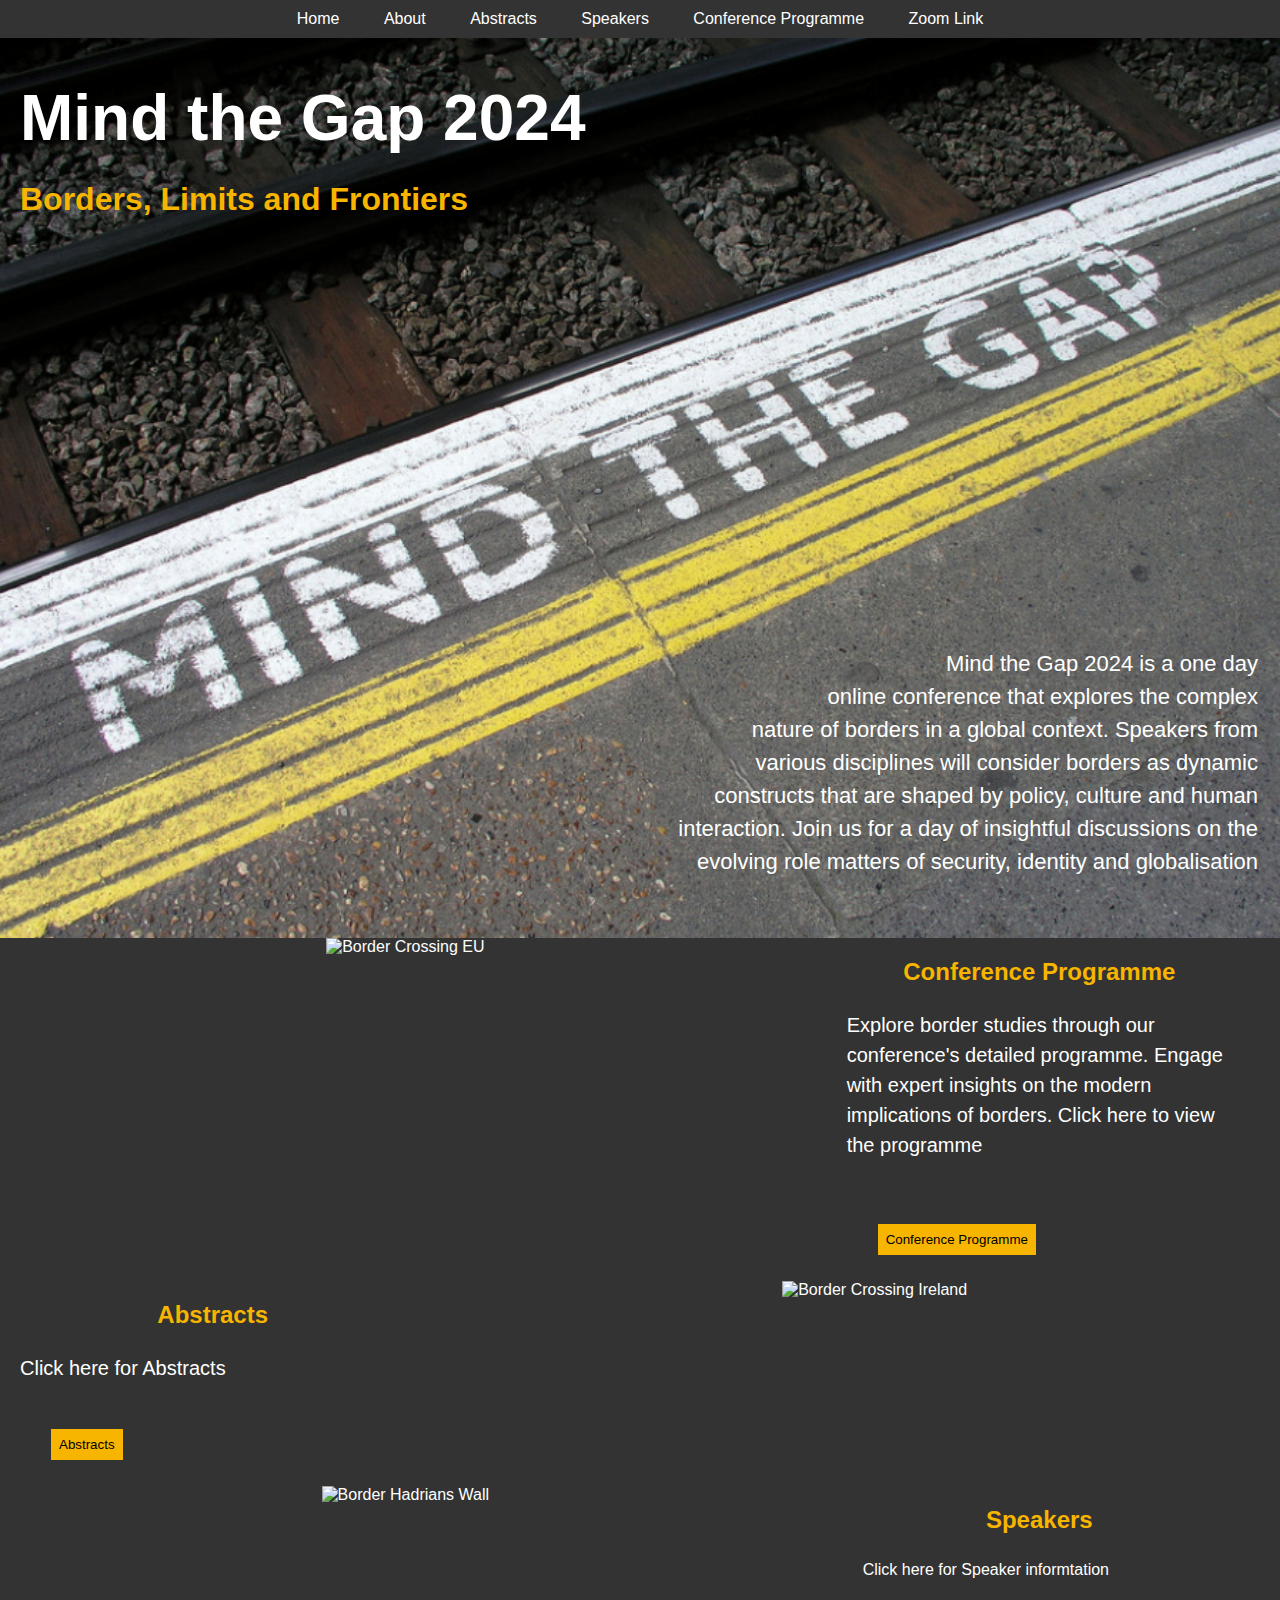
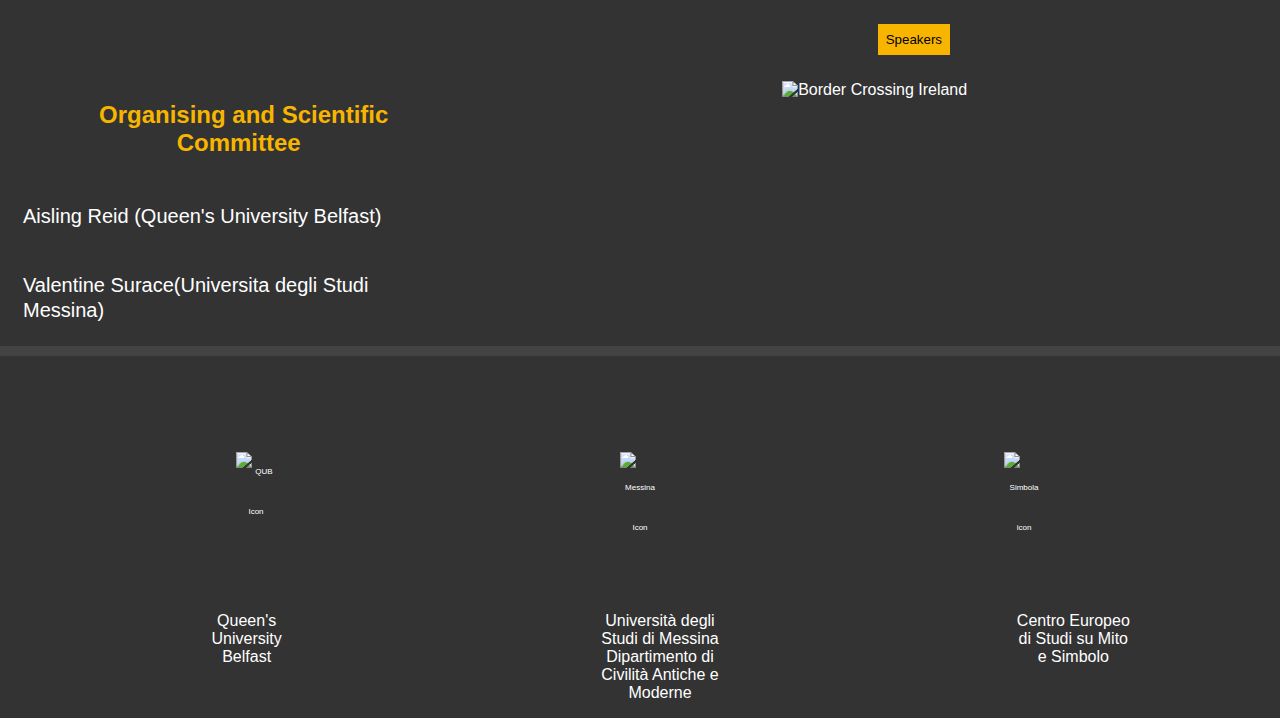
==== index.html @ b3934901 "Update index.html" ====
<!DOCTYPE html>
<html lang="en">

<head>
  <meta charset="UTF-8">
  <meta name="viewport" content="width=device-width, initial-scale=1.0">
  <title>Mind the Gap 2024</title>
  <link rel="stylesheet" href="styles.css">
  <style>


    .logo {
      font-size: 1.5em;
      color: white;
    }


.image-container {
  display: flex;
  justify-content: center;
  align-items: center;
  max-width: 100%; /* or any fixed width you desire */
  max-height: 100%; /* set the desired height */
  flex-grow: 1;
  flex-shrink: 1;
  flex-basis: auto;
  background-image: url("");
  background-size: contain;
  background-repeat: no-repeat;
  background-position: center;
}

.parent-container {
    display: flex;
    justify-content: center; /* Center the image horizontally */
    align-items: center; /* Center the image vertically */
    height: 100vh; /* Set the height of the parent container to 100% of the viewport height */
    /* Additional styles for the parent container */
    /* For example: background-color: #f0f0f0; */
}

    /* CSS for the section without background image */
    .section-no-bg {
      height: 50vh; /* Adjust height as needed */
      background-color: #333; /* Set background color to whatever you want */
      margin: 1em;
    }


.section-with-bg {
      background-image: url("MindtheGap.jpg");
      background-size: cover;
      background-position: center;
      height: 100vh; /* Adjust height as needed */
      color: white; /* Set text color to contrast with background */
      background-color: #333;
    }
.back-sect-right{
    position: relative;
    width: 100%; /* Adjust width as needed */
    height: 300px; /* Adjust height as needed */
}

.back-sect-right p {
    position: absolute;
    bottom: 0;
    right: 0;
    margin: 0; /* Remove default margin */
    padding: 10px; /* Adjust padding as needed */
}

.container {
  display: flex;
}

.image {
  flex: 1;
}

.image img {
  width: 100%;
  height: auto;
}

.organizing-committee {
  flex: 1;
  padding-left: 20px;
  max-width: 300px; /* Set a fixed width for the committee section */
  overflow: auto; /* Enable scrolling if the content exceeds the fixed width */
}

.organizing-committee h2 {
  font-size: 24px;
}

.organizing-committee ul {
  list-style-type: none;
  padding: 0;
}

.organizing-committee li {
  margin-bottom: 10px;
}
.company-details{
    overflow: hidden;
    padding: 3em 0em;
    background: #7393B3;
    text-align: center;
    margin-top: 5em;
}

	.header {text-indent:20px;
		text-align:left;
  		font-size:64px; 
	}

	h2 {text-indent:20px;
	font-size:32px;
	   }


	.h1-sect-bg{text-indent: 20px;
		    font-size:64px;
		    color: white;
		    margin-bottom: 20px;
		}
	.h2-sect-bg{text-indent: 20px;
		    font-size: 32px;
		    color: white;
		    display: block;}
      
        p.p-img-cent{ text-align: left;
                      font-size: 20px;
        }

  </style>
</head>


<nav class="navbar">
  <ul>
    <li><a href="https://mindthegap2024.github.io/MindTheGap2024">Home</a></li>
    <li><a href="https://mindthegap2024.github.io/MindTheGap2024/About">About</a></li>

              <li><a href="https://mindthegap2024.github.io/MindTheGap2024/Abstracts">Abstracts</a>
                <ul>
                    <li><a href="https://mindthegap2024.github.io/MindTheGap2024/Abstracts#Matthew-Bradley">Matthew Bradley</a></li>
                    <li><a href="https://mindthegap2024.github.io/MindTheGap2024/Abstracts#Rita-Fulco">Rita Fulco</a></li>
                    <li><a href="https://mindthegap2024.github.io/MindTheGap2024/Abstracts#Sandro-Gorgone">Sandro Gorgone</a></li>
		    <li><a href="https://mindthegap2024.github.io/MindTheGap2024/Abstracts#Giuliana-Gregorio">Giuliana Gregorio</a></li>
		    <li><a href="https://mindthegap2024.github.io/MindTheGap2024/Abstracts#Dominic-Harkin">Dominic Harkin</a></li>
                    <li><a href="https://mindthegap2024.github.io/MindTheGap2024/Abstracts#Caterina-Marino">Caterina Marino</a></li>
                    <li><a href="https://mindthegap2024.github.io/MindTheGap2024/Abstracts#Cahal-McLaughlin">Cahal McLaughlin and Siobáhan Willis</a></li>
                    <li><a href="https://mindthegap2024.github.io/MindTheGap2024/Abstracts#Sinead-OSullivan">Sinead O’Sullivan</a></li>
                    <li><a href="https://mindthegap2024.github.io/MindTheGap2024/Abstracts#Aisling-Reid">Aisling Reid</a></li>
                    <li><a href="https://mindthegap2024.github.io/MindTheGap2024/Abstracts#Caterina-Resta">Caterina Resta</a></li>
                    <li><a href="https://mindthegap2024.github.io/MindTheGap2024/Abstracts#Valentina-Surace">Valentina Surace</a></li>
                    <li><a href="https://mindthegap2024.github.io/MindTheGap2024/Abstracts#Massimo-Villani">Massimo Villani</a></li>
                    <li><a href="https://mindthegap2024.github.io/MindTheGap2024/Abstracts#Craig-Wallace">Craig Wallace</a></li>
  
                </ul>
              </li>
              <li>  
                <li><a href="https://mindthegap2024.github.io/MindTheGap2024/Speakers">Speakers</a>
                  <ul>
                      <li><a href="https://mindthegap2024.github.io/MindTheGap2024/Speakers#Bradley-Speaker">Matthew Bradley</a></li>
                      <li><a href="https://mindthegap2024.github.io/MindTheGap2024/Speakers#Fulco-Speaker">Rita Fulco</a></li>
                      <li><a href="https://mindthegap2024.github.io/MindTheGap2024/Speakers#Gorgone-Speaker">Sandro Gorgone</a></li>
		      <li><a href="https://mindthegap2024.github.io/MindTheGap2024/Speakers#Giuliana-Gregorio">Giuliana Gregorio</a></li>
                      <li><a href="https://mindthegap2024.github.io/MindTheGap2024/Speakers#Harkin-Speaker">Dominic Harkin</a></li>
		       <li><a href="https://mindthegap2024.github.io/MindTheGap2024/Speakers#Cahal-Speaker">Cahal McLaughlin</a></li>
                      <li><a href="https://mindthegap2024.github.io/MindTheGap2024/Speakers#Marino-Speaker">Caterina Marino</a></li>
                      <li><a href="https://mindthegap2024.github.io/MindTheGap2024/Speakers#Sinead-Speaker">Sinead O’Sullivan</a></li>
                      <li><a href="https://mindthegap2024.github.io/MindTheGap2024/Speakers#Aisling-Speaker">Aisling Reid</a></li>
                      <li><a href="https://mindthegap2024.github.io/MindTheGap2024/Speakers#Caterina-Resta-Speaker">Caterina Resta</a></li>
                      <li><a href="https://mindthegap2024.github.io/MindTheGap2024/Speakers#Valentina-Speaker">Valentina Surace</a></li>
                      <li><a href="https://mindthegap2024.github.io/MindTheGap2024/Speakers#Massimo-Speaker">Massimo Villani</a></li>
                      <li><a href="https://mindthegap2024.github.io/MindTheGap2024/Speakers#Craig-Speaker">Craig Wallace</a></li>
                      <li><a href="https://mindthegap2024.github.io/MindTheGap2024/Speakers#Siobahn-Speaker">Siobáhan Willis</a></li>
  
                  </ul>
                </li>

	  
      <li><a href="https://mindthegap2024.github.io/MindTheGap2024/Conference_Prog">Conference Programme</a>
      <ul>
        <li><a href="https://mindthegap2024.github.io/MindTheGap2024/Conference_Prog#Morning-Session">Morning Session</a></li>
        <li><a href="https://mindthegap2024.github.io/MindTheGap2024/Conference_Prog#Afternoon-Session">Afternoon Session</a></li>
        <li><a href="Final_Program.pdf" download>Download Program</a></li>
   <li><a href="Final_Poster.pdf" download>Download Poster</a></li>
      </ul>
    </li>
    <li><a href="https://mindthegap2024.github.io/MindTheGap2024/Zoom_Link">Zoom Link</a></li>
  </ul>
</nav>

<body>




<section class="section-with-bg">
	<h1 class="h1-sect-bg-1">Mind the Gap 2024</h1>
	<h2 class="h2-sect-bg-1">Borders, Limits and
	Frontiers</h2>
	<p class="p-sect-bg">Mind the Gap 2024 is a one day<br>
	online conference that explores the complex<br>
	nature of borders in a global context. Speakers from<br>
	various disciplines will consider borders as dynamic<br>
	constructs that are shaped by policy, culture and human<br>
	interaction. Join us for a day of insightful discussions on the<br>
	evolving role matters of security, identity and globalisation</p>
</section>

<section class="section-abstract">

  <div class="container">
    <div class="img-container-index">
      <div class="image-left">

        <img src="https://media.npr.org/assets/img/2015/04/15/ceuta-fence-landov_custom-638d8ddde8ec6c37183e3d89fc7d15b06dbef63e.jpg" alt="Border Crossing EU" class="img-left">
        </div>
      </div>
      <div class="text-container-index">

      <h2 class="h2-img-left">Conference Programme</h2>
		  <p class="p-img-left">Explore border studies through our conference's detailed
		  programme. Engage with expert insights on the modern
		  implications of borders. Click here to view the programme</p>
		  <br>
			<button class="btn" onclick="window.location.href ='https://mindthegap2024.github.io/MindTheGap2024/Conference_Prog'">Conference Programme</button>
      <a href="https://mindthegap2024.github.io/MindTheGap2024/Conference_Prog"></a>



      </div>
      </div>
</section>

<section class="section-abstract">

  <div class="container">
    <div class="text-container-index">
      <h2 class="h2-img-left">Abstracts</h2>
      <p class="p-img-left">Click here for Abstracts</p>
        <button class="btn" onclick="window.location.href ='https://mindthegap2024.github.io/MindTheGap2024/Abstracts'">Abstracts</button>
        <a href="https://mindthegap2024.github.io/MindTheGap2024/Abstracts"></a>
       
  
    </div>
    <div class="img-container-index">
      <div class="image-right">
    <img src="https://www.economist.com/media-assets/image/20230408_BRP001.jpg" alt="Border Crossing Ireland" class="image-right" >
    </div>
    </div>
    </div>
  </section>


<section class="section-abstract">

  <div class="container">
    <div class="img-container-index">

      <div class="image-left">
       <img src="https://www.english-heritage.org.uk/siteassets/home/visit/places-to-visit/hadrians-wall/history/hadrians-wall-1.jpg?w=1440&h=612&mode=crop&scale=both&quality=100&anchor=NoFocus&WebsiteVersion=20240220070057" alt="Border Hadrians Wall" class="img-right">
      </div>
    </div>
    <div class="text-container-index">
      <h2 class="h2-img-left">Speakers</h2>
      <p class="p-img-right">Click here for Speaker informtation </p>

      <button class="btn" onclick="window.location.href ='https://mindthegap2024.github.io/MindTheGap2024/Speakers'">Speakers</button>
      <a href="https://mindthegap2024.github.io/MindTheGap2024/Speakers"></a>

      

    </div>

  </div>


</section>

<section class="section-abstract">

  <div class="container">
    <div class="text-container-index">
      <h2 class="h2-img-right">Organising and Scientific Committee</h2>
      <table id="organising-committee">
        <tr>
             <td><p class="p-img-cent">Aisling Reid (Queen's University Belfast)</p></td>
        </tr>
        <tr>

          <td><p class="p-img-cent">Valentine Surace(Universita degli Studi Messina)</p></td>

        </tr>

  </table>

       
  
    </div>
    <div class="img-container-index">
      <div class="image-right">
    <img src="https://www.telegraph.co.uk/content/dam/news/2019/01/17/TELEMMGLPICT000185835396_trans_NvBQzQNjv4BqpVlberWd9EgFPZtcLiMQfyf2A9a6I9YchsjMeADBa08.jpeg?imwidth=680g" alt="Border Crossing Ireland" class="image-right" >
    </div>
    </div>
    </div>
  </section>

</div>
<div>

  <footer id="footer">
    <div class="copyright">
      <!-- First row for icons -->
      <ul class="contact">
        <li>
          <a href="https://www.qub.ac.uk">
            <img src="https://www.wemakescholars.com/admin/uploads/providers/cbeVGa9KVNyYBS8_OXTXqYl5C73MTuNZ.webp" height="100" width="100" alt="QUB Icon">
          </a>
        </li>
  
        <li>
          <a href="https://international.unime.it">
            <img src="https://encrypted-tbn0.gstatic.com/images?q=tbn:ANd9GcTBlBt2j2OwlmmkVUqFX5jeXbVPx0S1u80kX-lncOtz1A&s" height="100" width="100" alt="Messina Icon">
          </a>
        </li>
  
        <li>
          <a href="https://archivio.unime.it/it/centri/cesmis">
            <img src="https://github.com/MindTheGap2024/Conference2024/blob/main/Simbola.png?raw=true" height="100" width="100" alt="Simbola icon">
          </a>
        </li>
      </ul>
    </div>
  
      <!-- Second row for labels -->
      <ul class="label-row">
        <li>Queen's University Belfast</li>
        <li>Università degli Studi di Messina Dipartimento di Civilità Antiche e Moderne</li>
        <li>Centro Europeo di Studi su Mito e Simbolo</li>
      </ul>
    </div>
  </footer>
  
</div>

</body>

</html>
---- styles.css ----
/* styles.css */

body {
    background-color: #333;
    margin: 0;
    padding: 10;
    font-family: Arial, sans-serif;
    color: white;
    display: flex;
    flex-direction: column; /* Set the main axis as vertical */
}

.logo {
  font-size: 1.5em;
  font-weight: bold;
}

.image-left img {
    margin-right: 1em;
    float: left; /* fallback */
}

.image-right img {
    order: 1;
    margin-left: 1em;
    float: right; /* fallback */
}

.btn {
  text-decoration: none;
  padding: 0.5rem;
  border: 1px solid #333333;
  background-color:rgb( 247, 181, 0) ;
  color: black;
  margin:25px;
  margin-left: 30px;
  
}



	h2 {text-indent:20px;
	text-align:left;
	font-size:36px;
	   }

     h3.h3-left{
      text-align: left;
      font-size: 18px;
     }
     h3.h3-right{
      text-align: right;
      font-size: 18px;
     }


	h2.h2-img-left{font-size: 24px;
			text-align: center;
			margin-bottom: 1em;
			margin-right: 2em;
			display: block;
			right: 0;
      color: rgb( 247, 181, 0)
		}	

  
      h3.h3-sub-head{ font-size: 28px;
        text-align: center;
        margin-bottom: 1em;
        margin-right: 2em;
        display: block;
        right: 0;
        color: rgb( 247, 181, 0)
      }	


	p.p-img-left{font-size: 20px;
			text-align: left;
			margin-bottom: 1em;
			margin-right: 1em;
			right: 0;
			display: block;
      line-height: 1.5;
      font-family:"Calibri", sans-serif;
		}

	h2.h2-img-right{font-size: 24px;
			text-indent: 10px;
			text-align: center;
			margin-bottom: 1em;
			margin-left: 1em;
			display: block;
      color: rgb( 247, 181, 0)
		}	

	p.p-img-right{font-size: 20px;
			text-align: left;
			margin-bottom: 1em;
			margin-left: 1em;
      left: 0;
			display: block;
      line-height: 1.5;
      font-family:"Calibri", sans-serif;
		}

	img.img-left{
		max-width: 50%;
		max-height: 50%;
		}

img.img-right {
    max-width:50%;
    max-height: 5%;

}
.img-container img {
  display: flex;
  max-width: 75%;
  max-height: 75%;
  height: auto; /* Make the image responsive */
}

.img-container-index img {
  display: flex;
  max-width: 100%;
  max-height: 100%;
  height: auto; /* Make the image responsive */
}

.img-container {
  flex: 1; /* Take up 1/2 of the container */
  justify-items: center;
  align-items: center;
  margin: 1em;
}
.img-container-index {
  flex: 2; /* Take up 1/2 of the container */
  justify-items: center;
  align-items: center;
}
.text-container-index {
  flex: 1;
  padding: 0 20px; /* Add some padding to the text container */
  overflow-y: auto; /* Add vertical scrollbar if needed */
  max-height: 100%; /* Set maximum height to allow scrolling if the content overflows */
}

.container {
	display: flex;
  align-items: stretch;
}

.text-container {
  flex: 2;
  padding: 0 20px; /* Add some padding to the text container */
  overflow-y: auto; /* Add vertical scrollbar if needed */
  max-height: 100%; /* Set maximum height to allow scrolling if the content overflows */
}


@h2-sect only screen and (min-width: 601px) {
  p {
    font-size: 22px;
  }
}

/* If the screen size is 600px or less, set the font-size of <div> to 30px */
@media only screen and (max-width: 600px) {
  p {
    font-size: 16px;
  }
}

@media only screen and (min-width: 601px) {
  p.p-img-right {
    margin-bottom: 1em;
    margin-right: 1em;
    right: 0;
    display: block;
    line-height: 1.5 ;
    font-family:"Calibri", sans-serif;
    font-size: 16px;
  }
}

/* If the screen size is 600px or less, set the font-size of <div> to 30px */
@media only screen and (max-width: 600px) {
  p.p-img-right {
    font-size: 16px;
  }
}
@media only screen and (min-width: 601px) {
  p.p-img-left {
			text-align: left;
			margin-bottom: 1em;
			margin-right: 1em;
			right: 0;
			display: block;
      line-height: 1.5 ;
      font-family:"Calibri", sans-serif;
  }
}

/* If the screen size is 600px or less, set the font-size of <div> to 30px */
@media only screen and (max-width: 600px) {
  p.p-img-left {
    font-size: 16px;
  }
}


@media only screen and (min-width: 601px) {
  h1.h1-sect-bg {
    font-size: 64px;
    text-align: center;
  }
}

/* If the screen size is 600px or less, set the font-size of <div> to 30px */
@media only screen and (max-width: 600px) {
  h1.h1-sect-bg {
    font-size: 48px;
    text-align: center;
  }
}

@media only screen and (min-width: 601px) {
  h2.h2-sect-bg {
    font-size: 32px;
    text-align: center;
    color:white;
  }
}

/* If the screen size is 600px or less, set the font-size of <div> to 30px */
@media only screen and (max-width: 600px) {
  h2.h2-sect-bg {
    font-size: 24px;
    text-align: center;
    color: white;
  }
}

@media only screen and (min-width: 601px) {
  h2 {
    font-size: 32px;
  }
}

/* If the screen size is 600px or less, set the font-size of <div> to 30px */
@media only screen and (max-width: 600px) {
  h2 {
    font-size: 24px;
  }
}


.image-container {
display: flex;
justify-content: center;
align-items: center;
max-width: 100%; /* or any fixed width you desire */
max-height: 100%; /* set the desired height */
flex-grow: 1;
flex-shrink: 1;
flex-basis: auto;
background-image: url("");
background-size: contain;
background-repeat: no-repeat;
background-position: center;
}

.parent-container {
display: flex;
justify-content: center; /* Center the image horizontally */
align-items: center; /* Center the image vertically */
height: 100vh; /* Set the height of the parent container to 100% of the viewport height */
/* Additional styles for the parent container */
/* For example: background-color: #f0f0f0; */
}



/* CSS for the section without background image */
.section-no-bg {
  height: 50vh; /* Adjust height as needed */
  background-color: #333; /* Set background color to whatever you want */
}

.section-abstract {
  background-color: #333; /* Set background color to whatever you want */
}


.section-with-bg {
  background-image: url("/Users/andrewgardener/Desktop/Aisling_Website/MindtheGap.jpg");
  background-size: cover;
  background-position: center;
  height: 100vh; /* Adjust height as needed */
  color: white; /* Set text color to contrast with background */
  background-color: #333;
}
.back-sect-right{
position: relative;
width: 100%; /* Adjust width as needed */
height: 300px; /* Adjust height as needed */
}

.back-sect-right p {
position: absolute;
bottom: 0;
right: 0;
margin: 0; /* Remove default margin */
padding: 10px; /* Adjust padding as needed */
}


.image {
flex: 1;
}

.image img {
width: 100%;
height: auto;
}

.organizing-committee {
flex: 1;
padding-left: 20px;
max-width: 300px; /* Set a fixed width for the committee section */
overflow: auto; /* Enable scrolling if the content exceeds the fixed width */
}

.organizing-committee h2 {
font-size: 24px;
}

.organizing-committee ul {
list-style-type: none;
padding: 0;
}

.organizing-committee li {
margin-bottom: 10px;
}
.company-details{
overflow: hidden;
padding: 3em 0em;
background: #7393B3;
text-align: center;
margin-top: 5em;
}

.header {text-align:left;
  font-size:64px; 
}

h2 {font-size:32px;
 }

p{font-size:16px;
text-align:left;
line-height: 1.25 ;
font-family:"Calibri", sans-serif;
       }
.h1-sect-bg{text-indent: 20px;
    font-size:64px;
    color: white;
    margin-bottom: 20px;
    text-align: center;
}

.h1-sect-bg-1{text-indent: 20px;
  font-size:64px;
  color: white;
  margin-bottom: 20px;
  text-align: left;
}

.h2-sect-bg-1{text-indent: 20px;
  font-size: 32px;
  color: rgb( 247, 181, 0);
  display: block;
  text-align: left;}

.p-sect-bg{bottom: 0;
right: 0;
font-size: 22px;
color: white;
position: absolute;
display: block;
margin-bottom: 1em;
margin-right: 1em;
text-align:right;
line-height: 1.5;
}

.navbar {
  background-color: #333;
  position: relative;
  z-index: 999;
  text-align: center;
  vh:100px;
}

.navbar ul {
  list-style-type: none;
  margin: 0;
  padding: 0;
  background: #333;
}

.navbar li {
  display: inline-block;
}

.navbar li a {
  color: white;
  display: block;
  padding: 10px 20px;
  text-decoration: none;
  text-align: center;
}

/* Style the dropdown menu */
.navbar ul ul {
  position: absolute;
  top: 100%;
  display: none;
}

.navbar ul ul li {
  display: block;
}

.navbar li:hover ul {
  display: block;
}

/* Change the background color of dropdown links on hover */
.navbar ul ul li a:hover {
  background-color: #555;
}

/* Footer Bar  Section */

.label-row {

  list-style: none;
  display: flex;
  justify-content: space-around;
}

/* Additional styling for the labels */
.label-row li {
  text-align: center;
  width: 120px;
}

.copyright
{
    overflow: hidden;
    padding: 3em 0em;
    border-top: 20px solid rgba(255, 255, 255, 0.08);
    text-align: center;
}
     
.copyright p
{
    letter-spacing: 0.8px;
    font-size: 0.50em;
    color: rgba(255, 255, 255, 0.6);
}
     
.copyright a
{
    text-decoration: none;
    color: rgba(255, 255, 255, 0.8);
}

/* Styling Social Icons */
ul.contact{
  margin: 0;
  padding: 2em 0em 0em 0em;
  list-style: none;
}
   
ul.contact li{
  display: inline-block;
  padding: 0em 5em;
  font-size: 0.5em;
}

ul.contact li a{
  color: #FFF;
  display: inline-block;
  width: 40px;
  height: 40px;
  line-height: 40px;
  text-align: center;
}

#footer #col1,
#footer #col2,
#footer #col3{
	float: left;
	width: 320px;
	padding: 0px 120px 0px 120px;
}

#footer #icon{
	display: block;
	font-size: 3em;
}

 
/*** Adding Styles to Copyright Div ***/
.copyright
{
    overflow: hidden;
    padding: 4em;
    border-top: 10px solid rgba(255, 255, 255, 0.08);
    border-bottom: 20px;
    text-align: center;
}
     
.copyright p
{
    letter-spacing: 0.8px;
    font-size: 0.5em;
    color: rgba(255, 255, 255, 0.6);
    text-align: center;
}
     
.copyright a
{
    text-decoration: none;
    color: rgba(255, 255, 255, 0.8);
}
 
/* Styling Social Icons */
.contact {
  list-style: none;
  display: flex;
  justify-content: space-around;
}
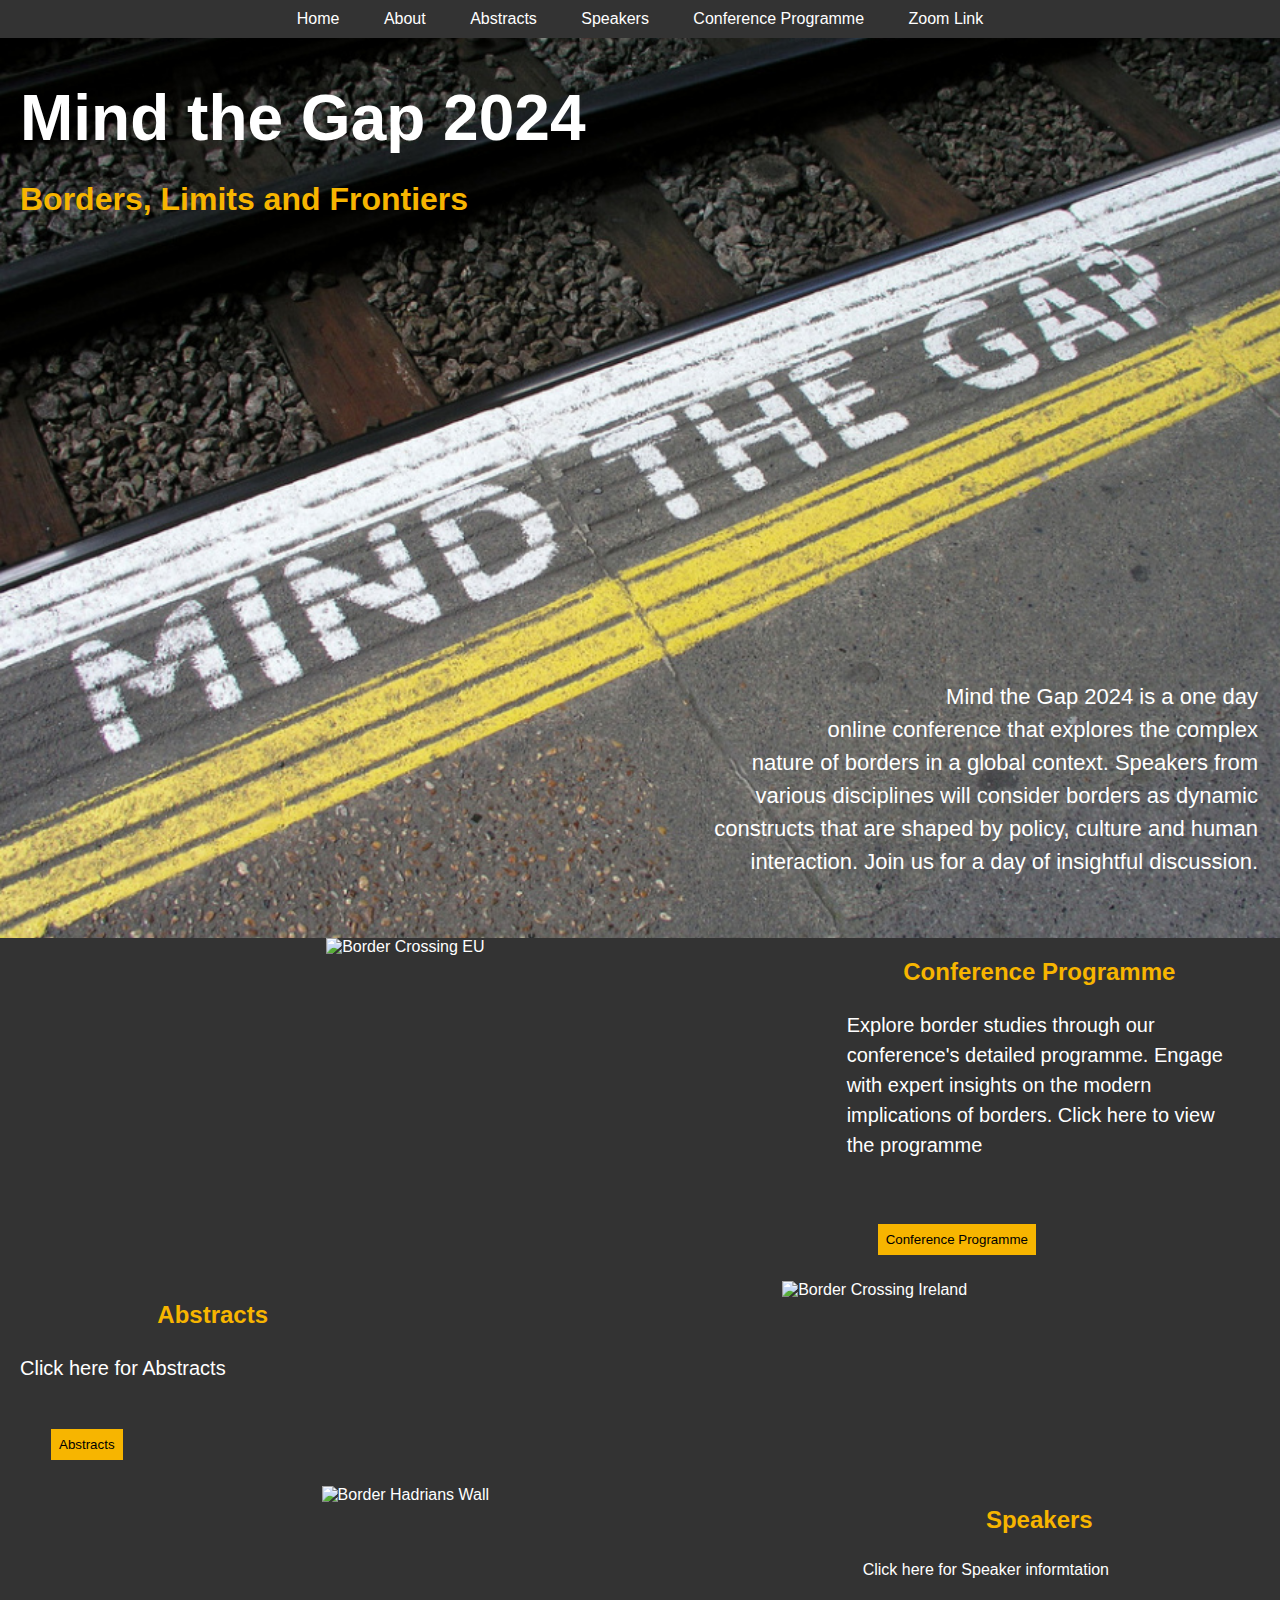
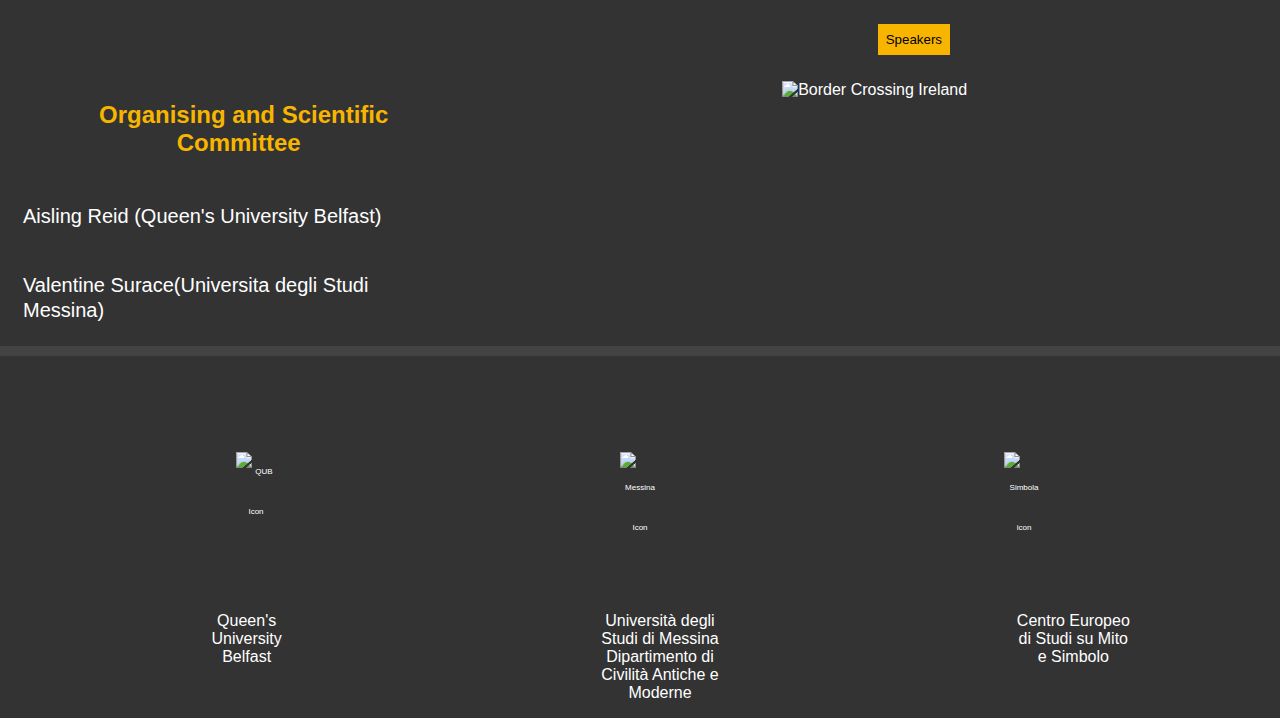
==== commit 2a1b08ad: "Update index.html" ====
--- a/index.html
+++ b/index.html
@@ -208,8 +208,7 @@
 	nature of borders in a global context. Speakers from<br>
 	various disciplines will consider borders as dynamic<br>
 	constructs that are shaped by policy, culture and human<br>
-	interaction. Join us for a day of insightful discussions on the<br>
-	evolving role matters of security, identity and globalisation</p>
+	interaction. Join us for a day of insightful discussion.</p>
 </section>
 
 <section class="section-abstract">
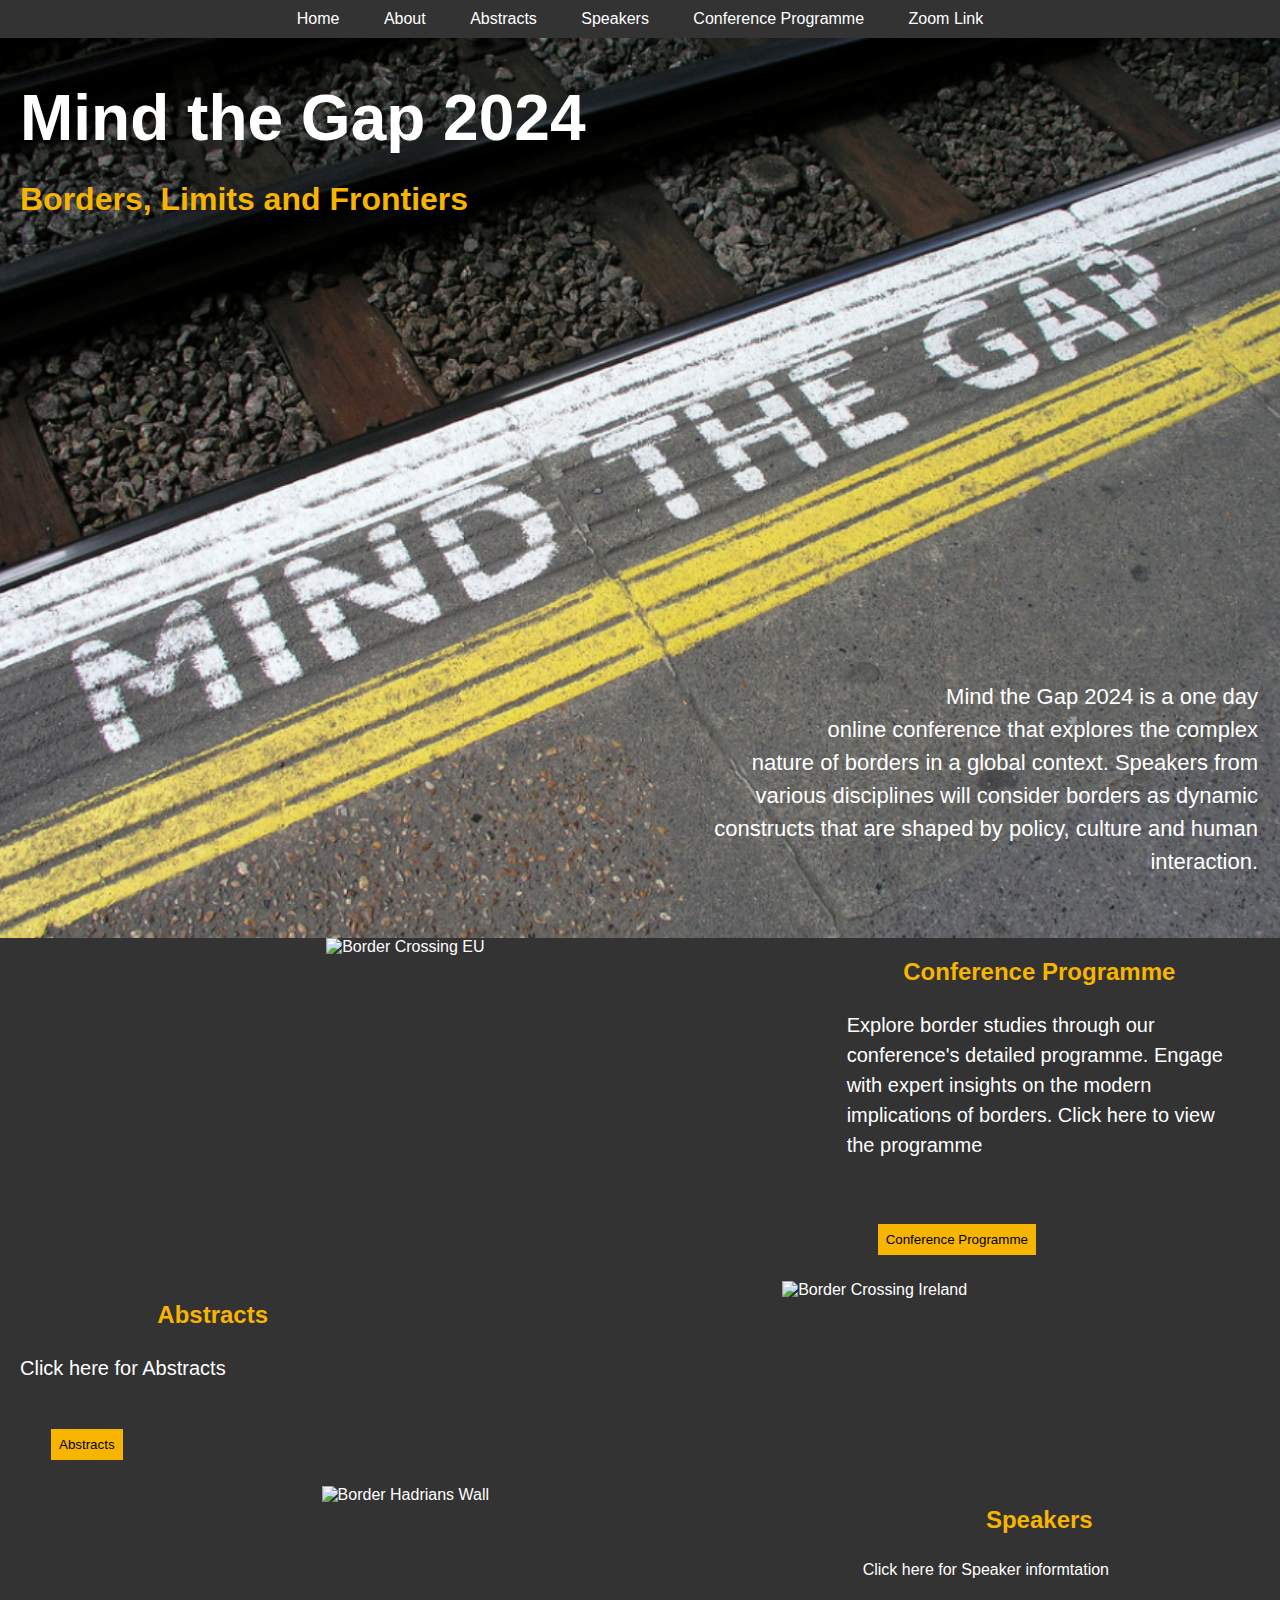
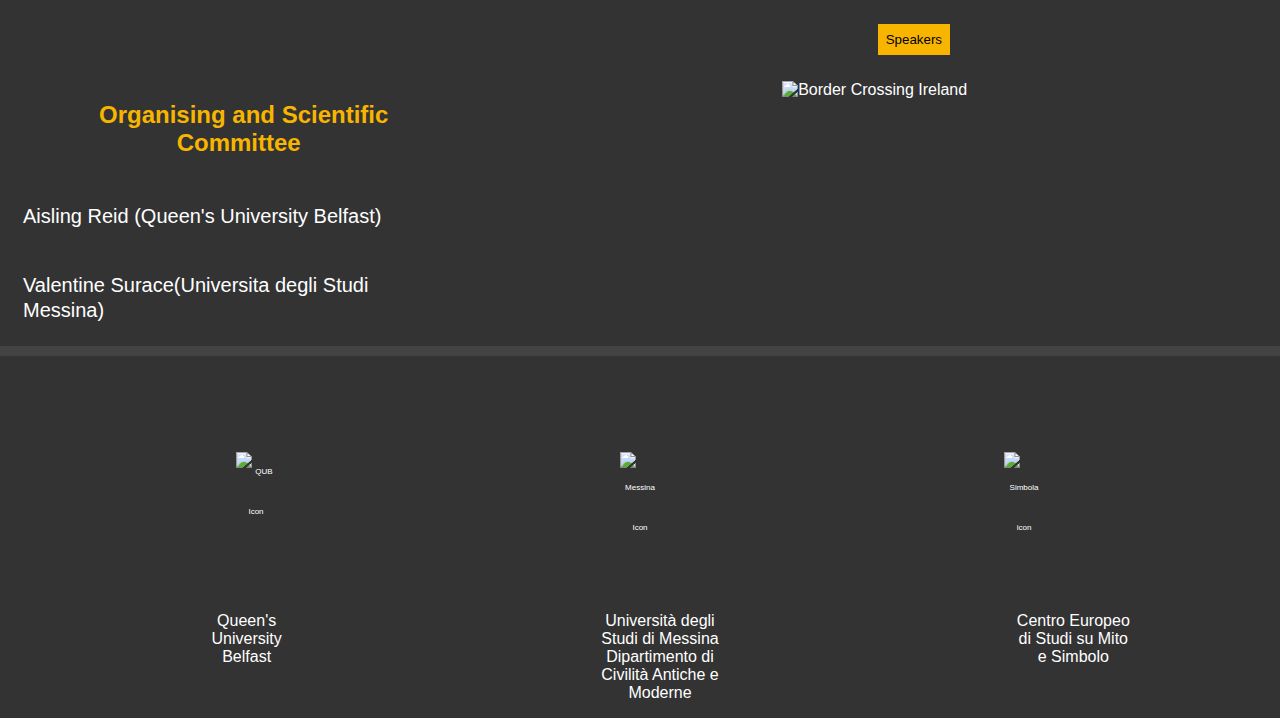
==== commit f8091977: "Update index.html" ====
--- a/index.html
+++ b/index.html
@@ -199,6 +199,7 @@
 
 
 
+
 <section class="section-with-bg">
 	<h1 class="h1-sect-bg-1">Mind the Gap 2024</h1>
 	<h2 class="h2-sect-bg-1">Borders, Limits and
@@ -208,7 +209,7 @@
 	nature of borders in a global context. Speakers from<br>
 	various disciplines will consider borders as dynamic<br>
 	constructs that are shaped by policy, culture and human<br>
-	interaction. Join us for a day of insightful discussion.</p>
+	interaction.</p>
 </section>
 
 <section class="section-abstract">
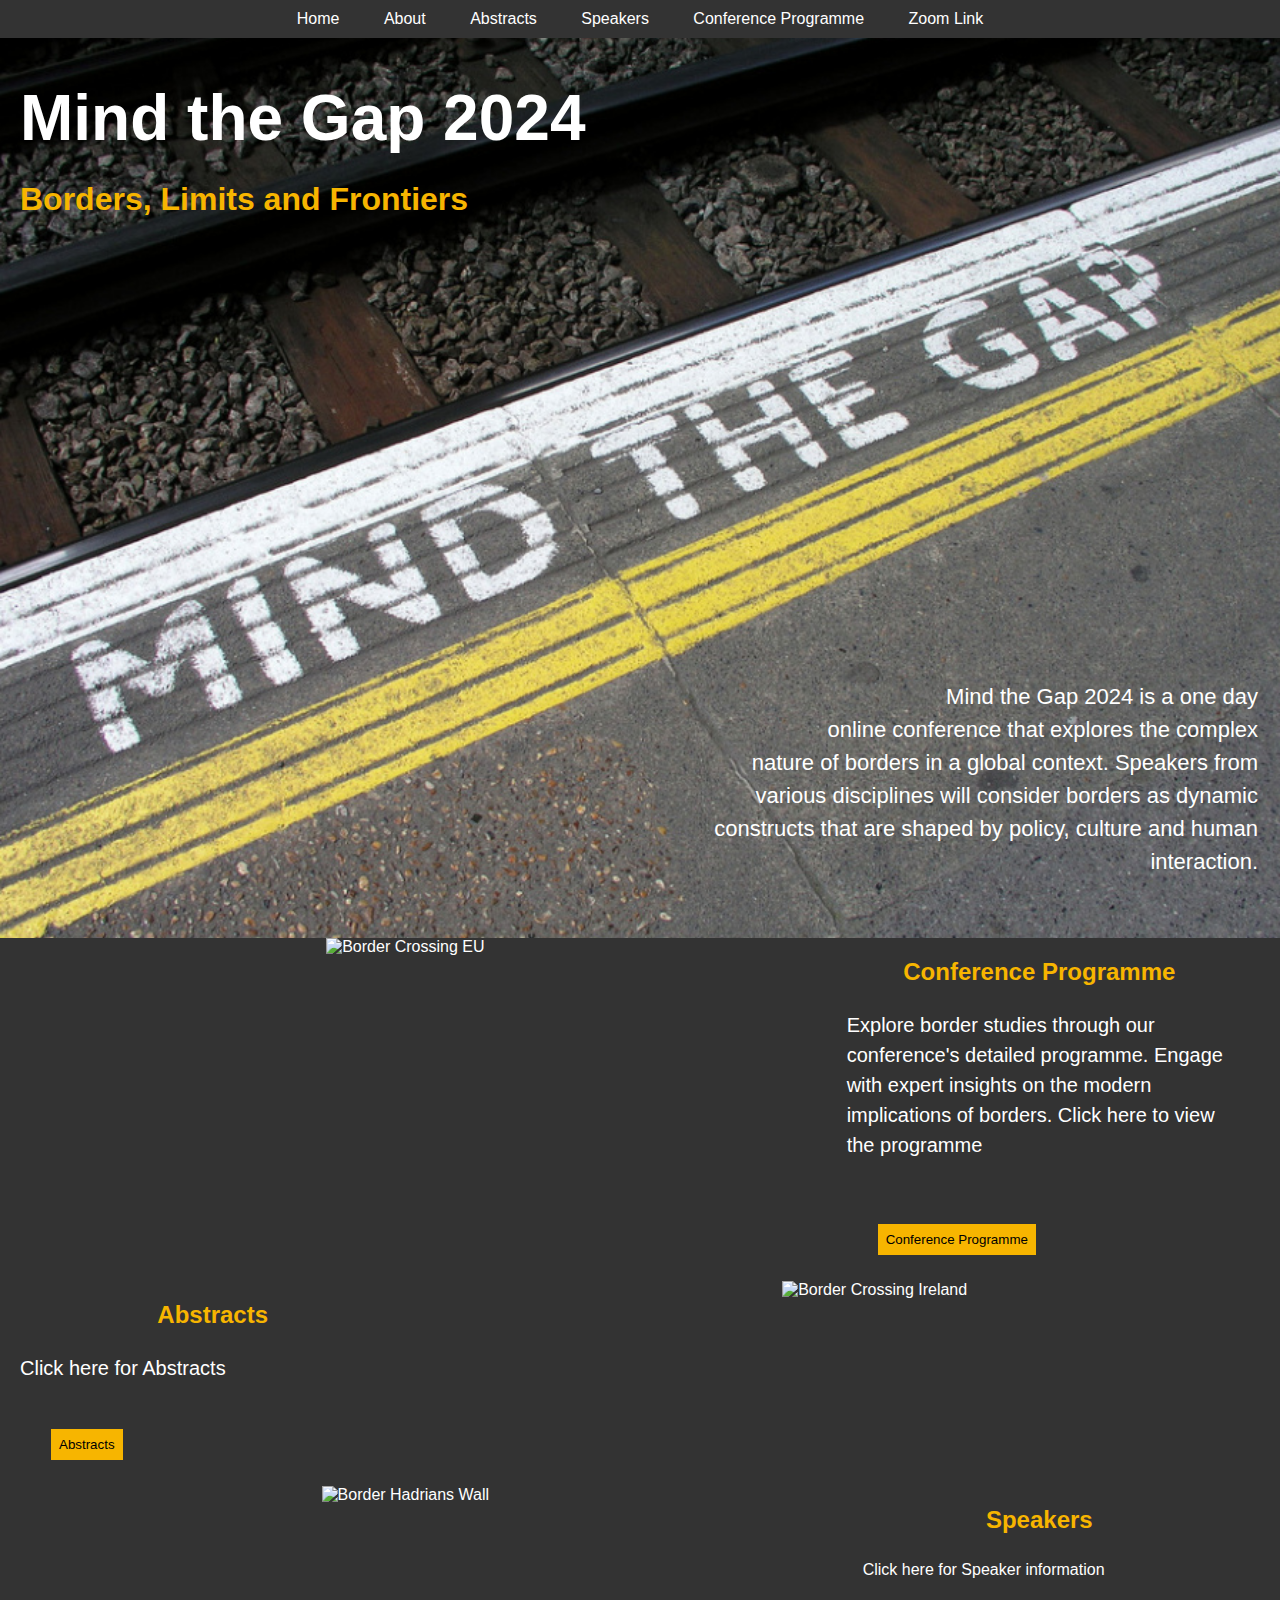
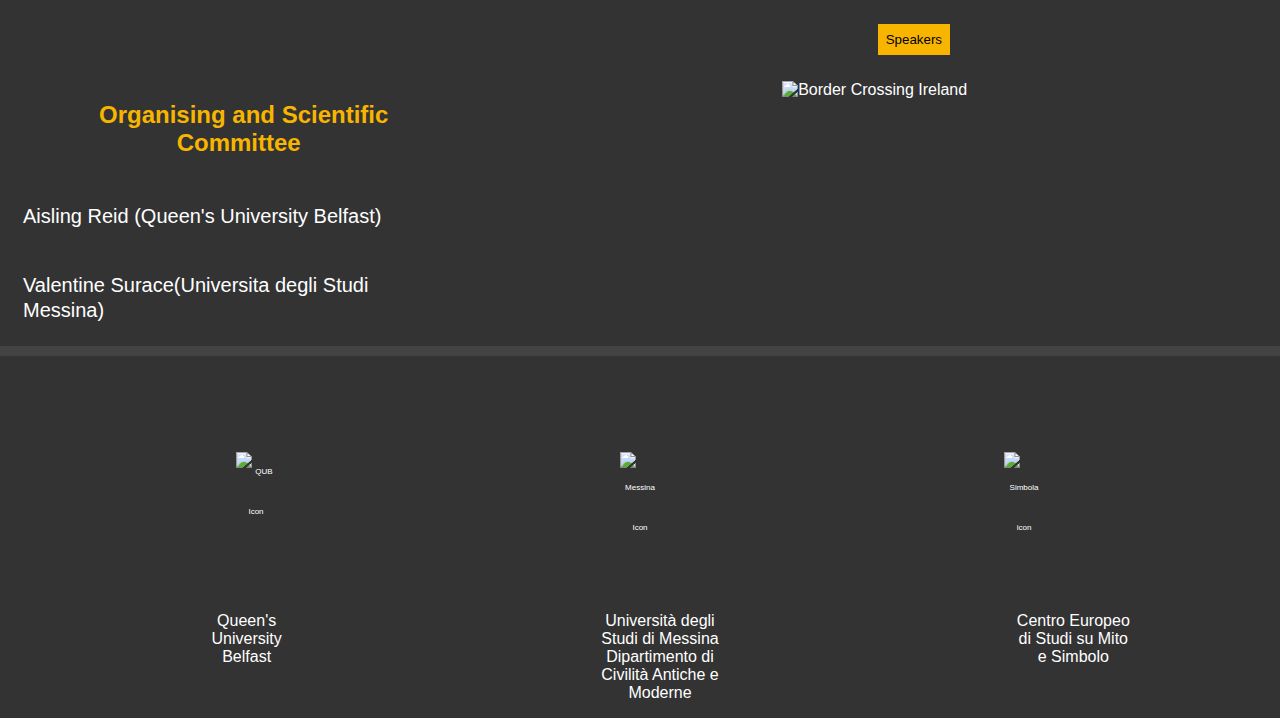
==== commit 6a916560: "Update index.html" ====
--- a/index.html
+++ b/index.html
@@ -150,14 +150,13 @@
 		    <li><a href="https://mindthegap2024.github.io/MindTheGap2024/Abstracts#Giuliana-Gregorio">Giuliana Gregorio</a></li>
 		    <li><a href="https://mindthegap2024.github.io/MindTheGap2024/Abstracts#Dominic-Harkin">Dominic Harkin</a></li>
                     <li><a href="https://mindthegap2024.github.io/MindTheGap2024/Abstracts#Caterina-Marino">Caterina Marino</a></li>
-                    <li><a href="https://mindthegap2024.github.io/MindTheGap2024/Abstracts#Cahal-McLaughlin">Cahal McLaughlin and Siobáhan Willis</a></li>
+                    <li><a href="https://mindthegap2024.github.io/MindTheGap2024/Abstracts#Cahal-McLaughlin">Cahal McLaughlin and Siobhán Wills</a></li>
                     <li><a href="https://mindthegap2024.github.io/MindTheGap2024/Abstracts#Sinead-OSullivan">Sinead O’Sullivan</a></li>
                     <li><a href="https://mindthegap2024.github.io/MindTheGap2024/Abstracts#Aisling-Reid">Aisling Reid</a></li>
                     <li><a href="https://mindthegap2024.github.io/MindTheGap2024/Abstracts#Caterina-Resta">Caterina Resta</a></li>
                     <li><a href="https://mindthegap2024.github.io/MindTheGap2024/Abstracts#Valentina-Surace">Valentina Surace</a></li>
                     <li><a href="https://mindthegap2024.github.io/MindTheGap2024/Abstracts#Massimo-Villani">Massimo Villani</a></li>
                     <li><a href="https://mindthegap2024.github.io/MindTheGap2024/Abstracts#Craig-Wallace">Craig Wallace</a></li>
-  
                 </ul>
               </li>
               <li>  
@@ -176,8 +175,7 @@
                       <li><a href="https://mindthegap2024.github.io/MindTheGap2024/Speakers#Valentina-Speaker">Valentina Surace</a></li>
                       <li><a href="https://mindthegap2024.github.io/MindTheGap2024/Speakers#Massimo-Speaker">Massimo Villani</a></li>
                       <li><a href="https://mindthegap2024.github.io/MindTheGap2024/Speakers#Craig-Speaker">Craig Wallace</a></li>
-                      <li><a href="https://mindthegap2024.github.io/MindTheGap2024/Speakers#Siobahn-Speaker">Siobáhan Willis</a></li>
-  
+                      <li><a href="https://mindthegap2024.github.io/MindTheGap2024/Speakers#Siobahn-Speaker">Siobhán Wills</a></li>
                   </ul>
                 </li>
 
@@ -268,7 +266,7 @@
     </div>
     <div class="text-container-index">
       <h2 class="h2-img-left">Speakers</h2>
-      <p class="p-img-right">Click here for Speaker informtation </p>
+      <p class="p-img-right">Click here for Speaker information </p>
 
       <button class="btn" onclick="window.location.href ='https://mindthegap2024.github.io/MindTheGap2024/Speakers'">Speakers</button>
       <a href="https://mindthegap2024.github.io/MindTheGap2024/Speakers"></a>
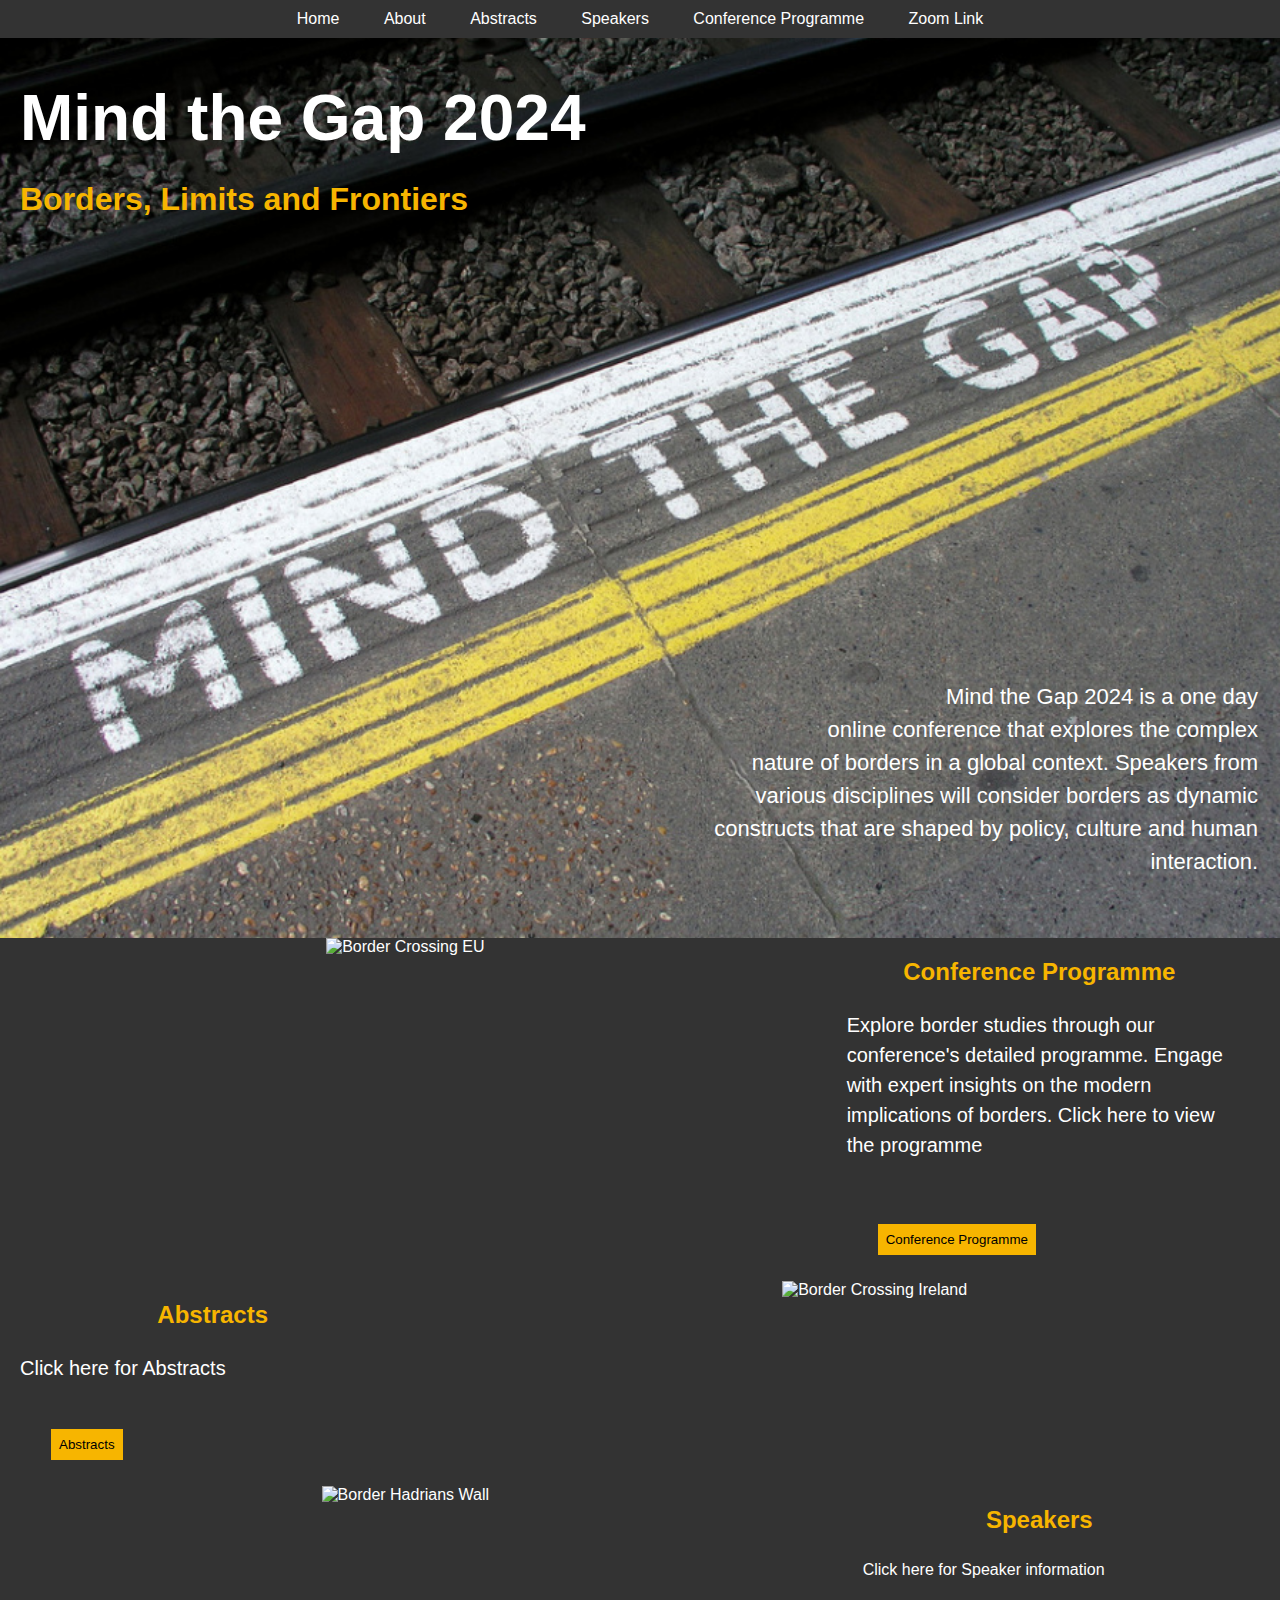
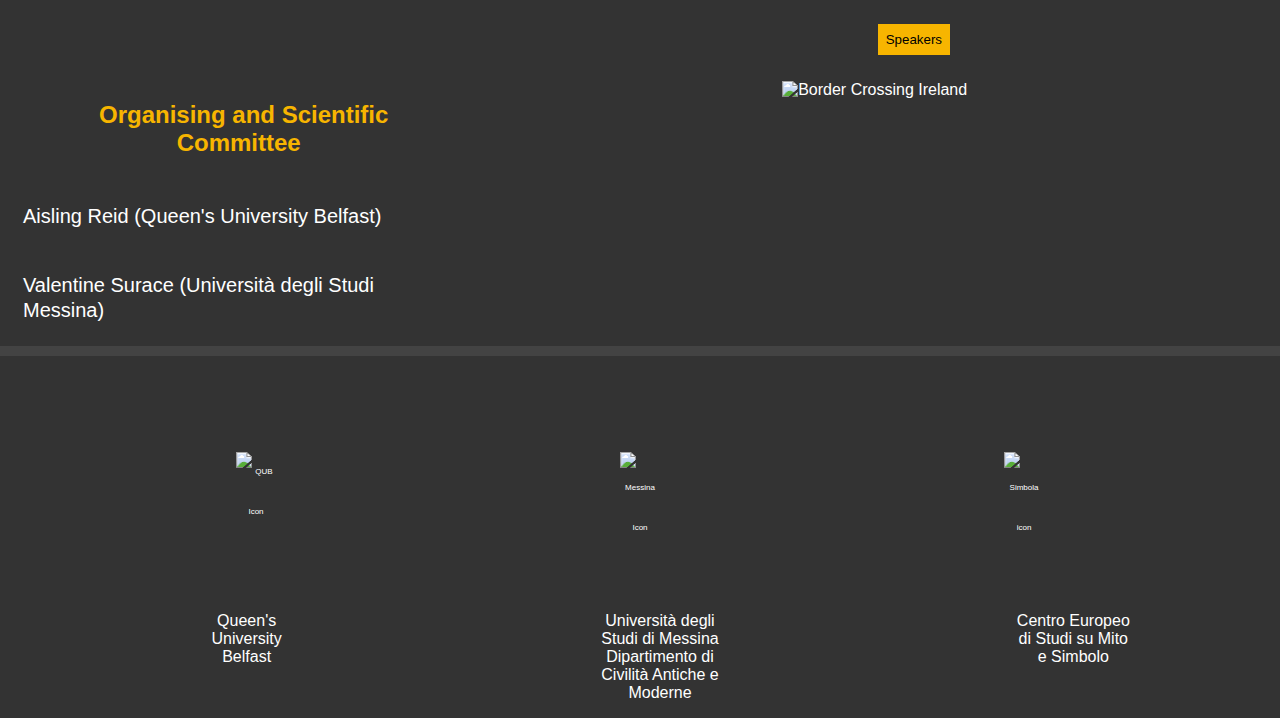
==== commit 783ef194: "Update index.html" ====
--- a/index.html
+++ b/index.html
@@ -290,15 +290,10 @@
              <td><p class="p-img-cent">Aisling Reid (Queen's University Belfast)</p></td>
         </tr>
         <tr>
-
-          <td><p class="p-img-cent">Valentine Surace(Universita degli Studi Messina)</p></td>
-
+          <td><p class="p-img-cent">Valentine Surace (Università degli Studi Messina)</p></td>
         </tr>
-
   </table>
 
-       
-  
     </div>
     <div class="img-container-index">
       <div class="image-right">
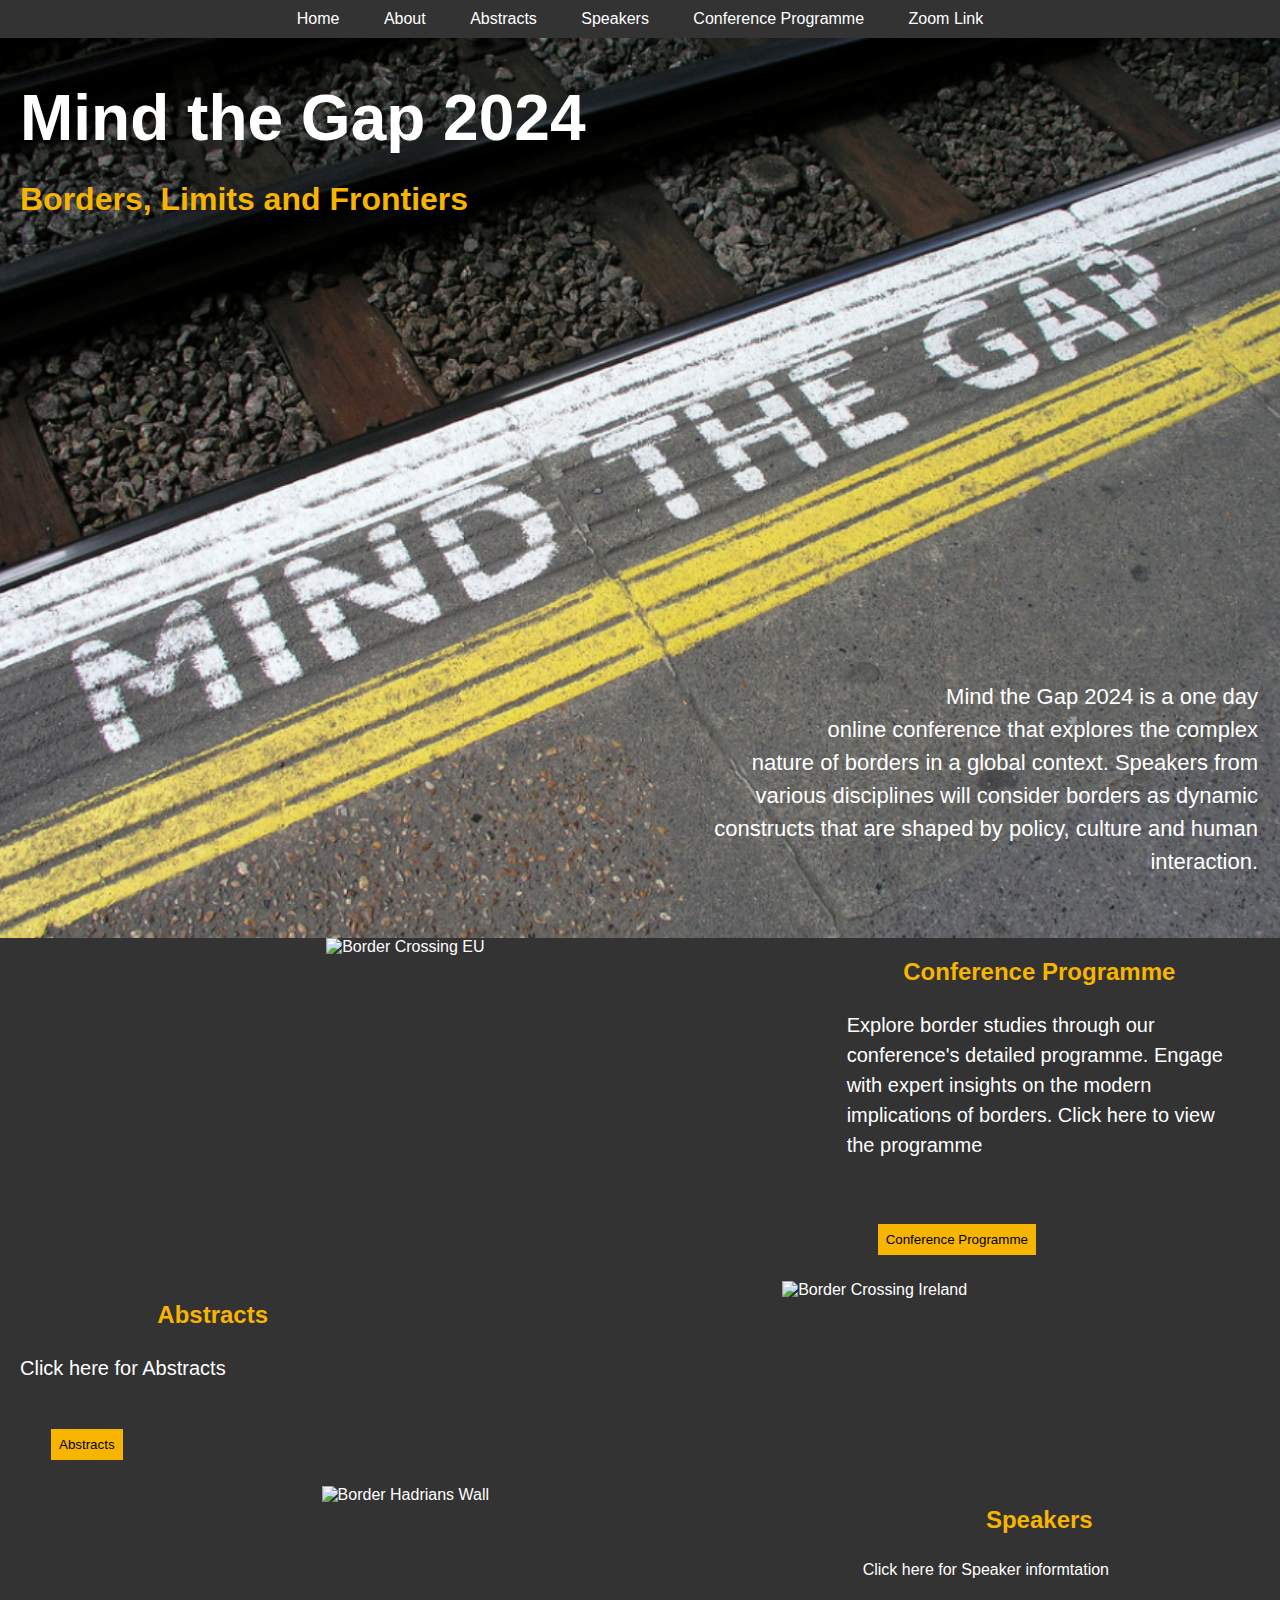
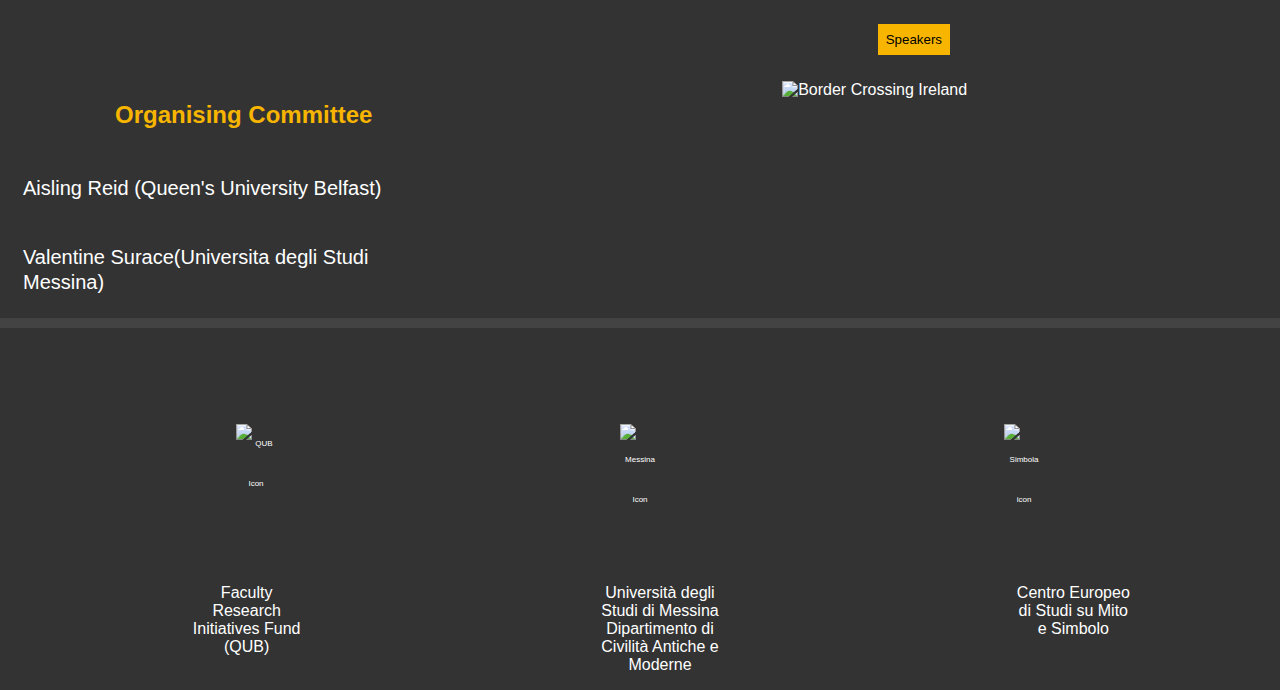
==== commit 6b0be1d1: "Update index.html" ====
--- a/index.html
+++ b/index.html
@@ -142,44 +142,46 @@
     <li><a href="https://mindthegap2024.github.io/MindTheGap2024">Home</a></li>
     <li><a href="https://mindthegap2024.github.io/MindTheGap2024/About">About</a></li>
 
-              <li><a href="https://mindthegap2024.github.io/MindTheGap2024/Abstracts">Abstracts</a>
+      <li>  
+            <li><a href="https://mindthegap2024.github.io/MindTheGap2024/Abstracts">Abstracts</a>
+              <ul>
+                  <li><a href="https://mindthegap2024.github.io/MindTheGap2024/Abstracts#Matthew-Bradley">Matthew Bradley</a></li>
+                  <li><a href="https://mindthegap2024.github.io/MindTheGap2024/Abstracts#Lorraine-Dennis">Lorraine Dennis</a></li>
+                  <li><a href="https://mindthegap2024.github.io/MindTheGap2024/Abstracts#Dominic-Harkin">Dominic Harkin</a></li>
+                  <li><a href="https://mindthegap2024.github.io/MindTheGap2024/Abstracts#Rita-Fulco">Rita Fulco</a></li>
+                  <li><a href="https://mindthegap2024.github.io/MindTheGap2024/Abstracts#Gorgone">Sandro Gorgone</a></li>
+                  <li><a href="https://mindthegap2024.github.io/MindTheGap2024/Abstracts#Caterina-Marino">Caterina Marino</a></li>
+                  <li><a href="https://mindthegap2024.github.io/MindTheGap2024/Abstracts#Cahal-McLaughlin">Cahal McLaughlin</a></li>
+                  <li><a href="https://mindthegap2024.github.io/MindTheGap2024/Abstracts#Sinead-OSullivan">Sinead O’Sullivan</a></li>
+                  <li><a href="https://mindthegap2024.github.io/MindTheGap2024/Abstracts#Aisling-Reid">Aisling Reid</a></li>
+                  <li><a href="https://mindthegap2024.github.io/MindTheGap2024/Abstracts#Caterina-Resta">Caterina Resta</a></li>
+                  <li><a href="https://mindthegap2024.github.io/MindTheGap2024/Abstracts#Valentina-Surace">Valentina Surace</a></li>
+                  <li><a href="https://mindthegap2024.github.io/MindTheGap2024/Abstracts#Massimo-Villani">Massimo Villani</a></li>
+                  <li><a href="https://mindthegap2024.github.io/MindTheGap2024/Abstracts#Craig-Wallace">Craig Wallace</a></li>
+                  <li><a href="https://mindthegap2024.github.io/MindTheGap2024/Abstracts#Siobahn-Willis">Siobahn Willis</a></li>
+
+              </ul>
+            </li>
+            <li>  
+              <li><a href="https://mindthegap2024.github.io/MindTheGap2024/Speakers">Speakers</a>
                 <ul>
-                    <li><a href="https://mindthegap2024.github.io/MindTheGap2024/Abstracts#Matthew-Bradley">Matthew Bradley</a></li>
-                    <li><a href="https://mindthegap2024.github.io/MindTheGap2024/Abstracts#Rita-Fulco">Rita Fulco</a></li>
-                    <li><a href="https://mindthegap2024.github.io/MindTheGap2024/Abstracts#Sandro-Gorgone">Sandro Gorgone</a></li>
-		    <li><a href="https://mindthegap2024.github.io/MindTheGap2024/Abstracts#Giuliana-Gregorio">Giuliana Gregorio</a></li>
-		    <li><a href="https://mindthegap2024.github.io/MindTheGap2024/Abstracts#Dominic-Harkin">Dominic Harkin</a></li>
-                    <li><a href="https://mindthegap2024.github.io/MindTheGap2024/Abstracts#Caterina-Marino">Caterina Marino</a></li>
-                    <li><a href="https://mindthegap2024.github.io/MindTheGap2024/Abstracts#Cahal-McLaughlin">Cahal McLaughlin and Siobhán Wills</a></li>
-                    <li><a href="https://mindthegap2024.github.io/MindTheGap2024/Abstracts#Sinead-OSullivan">Sinead O’Sullivan</a></li>
-                    <li><a href="https://mindthegap2024.github.io/MindTheGap2024/Abstracts#Aisling-Reid">Aisling Reid</a></li>
-                    <li><a href="https://mindthegap2024.github.io/MindTheGap2024/Abstracts#Caterina-Resta">Caterina Resta</a></li>
-                    <li><a href="https://mindthegap2024.github.io/MindTheGap2024/Abstracts#Valentina-Surace">Valentina Surace</a></li>
-                    <li><a href="https://mindthegap2024.github.io/MindTheGap2024/Abstracts#Massimo-Villani">Massimo Villani</a></li>
-                    <li><a href="https://mindthegap2024.github.io/MindTheGap2024/Abstracts#Craig-Wallace">Craig Wallace</a></li>
+                    <li><a href="https://mindthegap2024.github.io/MindTheGap2024/Speakers#Bradley-Speaker">Matthew Bradley</a></li>
+                    <li><a href="https://mindthegap2024.github.io/MindTheGap2024/Speakers#Dennis-Speaker">Lorraine Dennis</a></li>
+                    <li><a href="https://mindthegap2024.github.io/MindTheGap2024/Speakers#Fulco-Speaker">Rita Fulco</a></li>
+                    <li><a href="https://mindthegap2024.github.io/MindTheGap2024/Speakers#Gorgone-Speaker">Sandro Gorgone</a></li>
+                    <li><a href="https://mindthegap2024.github.io/MindTheGap2024/Speakers#Harkin-Speaker">Dominic Harkin</a></li>
+                    <li><a href="https://mindthegap2024.github.io/MindTheGap2024/Speakers#Marino-Speaker">Caterina Marino</a></li>
+                    <li><a href="https://mindthegap2024.github.io/MindTheGap2024/Speakers#Cahal-Speaker">Cahal McLaughlin</a></li>
+                    <li><a href="https://mindthegap2024.github.io/MindTheGap2024/Speakers#Sinead-Speaker">Sinead O’Sullivan</a></li>
+                    <li><a href="https://mindthegap2024.github.io/MindTheGap2024/Speakers#Aisling-Speaker">Aisling Reid</a></li>
+                    <li><a href="https://mindthegap2024.github.io/MindTheGap2024/Speakers#Caterina-Resta-Speaker">Caterina Resta</a></li>
+                    <li><a href="https://mindthegap2024.github.io/MindTheGap2024/Speakers#Valentina-Speaker">Valentina Surace</a></li>
+                    <li><a href="https://mindthegap2024.github.io/MindTheGap2024/Speakers#Massimo-Speaker">Massimo Villani</a></li>
+                    <li><a href="https://mindthegap2024.github.io/MindTheGap2024/Speakers#Craig-Speaker">Craig Wallace</a></li>
+                    <li><a href="https://mindthegap2024.github.io/MindTheGap2024/Speakers#Siobahn-Speaker">Siobahn Willis</a></li>
+
                 </ul>
               </li>
-              <li>  
-                <li><a href="https://mindthegap2024.github.io/MindTheGap2024/Speakers">Speakers</a>
-                  <ul>
-                      <li><a href="https://mindthegap2024.github.io/MindTheGap2024/Speakers#Bradley-Speaker">Matthew Bradley</a></li>
-                      <li><a href="https://mindthegap2024.github.io/MindTheGap2024/Speakers#Fulco-Speaker">Rita Fulco</a></li>
-                      <li><a href="https://mindthegap2024.github.io/MindTheGap2024/Speakers#Gorgone-Speaker">Sandro Gorgone</a></li>
-		      <li><a href="https://mindthegap2024.github.io/MindTheGap2024/Speakers#Giuliana-Gregorio">Giuliana Gregorio</a></li>
-                      <li><a href="https://mindthegap2024.github.io/MindTheGap2024/Speakers#Harkin-Speaker">Dominic Harkin</a></li>
-		       <li><a href="https://mindthegap2024.github.io/MindTheGap2024/Speakers#Cahal-Speaker">Cahal McLaughlin</a></li>
-                      <li><a href="https://mindthegap2024.github.io/MindTheGap2024/Speakers#Marino-Speaker">Caterina Marino</a></li>
-                      <li><a href="https://mindthegap2024.github.io/MindTheGap2024/Speakers#Sinead-Speaker">Sinead O’Sullivan</a></li>
-                      <li><a href="https://mindthegap2024.github.io/MindTheGap2024/Speakers#Aisling-Speaker">Aisling Reid</a></li>
-                      <li><a href="https://mindthegap2024.github.io/MindTheGap2024/Speakers#Caterina-Resta-Speaker">Caterina Resta</a></li>
-                      <li><a href="https://mindthegap2024.github.io/MindTheGap2024/Speakers#Valentina-Speaker">Valentina Surace</a></li>
-                      <li><a href="https://mindthegap2024.github.io/MindTheGap2024/Speakers#Massimo-Speaker">Massimo Villani</a></li>
-                      <li><a href="https://mindthegap2024.github.io/MindTheGap2024/Speakers#Craig-Speaker">Craig Wallace</a></li>
-                      <li><a href="https://mindthegap2024.github.io/MindTheGap2024/Speakers#Siobahn-Speaker">Siobhán Wills</a></li>
-                  </ul>
-                </li>
-
-	  
       <li><a href="https://mindthegap2024.github.io/MindTheGap2024/Conference_Prog">Conference Programme</a>
       <ul>
         <li><a href="https://mindthegap2024.github.io/MindTheGap2024/Conference_Prog#Morning-Session">Morning Session</a></li>
@@ -197,7 +199,6 @@
 
 
 
-
 <section class="section-with-bg">
 	<h1 class="h1-sect-bg-1">Mind the Gap 2024</h1>
 	<h2 class="h2-sect-bg-1">Borders, Limits and
@@ -248,7 +249,7 @@
     </div>
     <div class="img-container-index">
       <div class="image-right">
-    <img src="https://www.economist.com/media-assets/image/20230408_BRP001.jpg" alt="Border Crossing Ireland" class="image-right" >
+    <img src="https://c.files.bbci.co.uk/698E/production/_98122072_1a1-5.jpg" alt="Border Crossing Ireland" class="image-right" >
     </div>
     </div>
     </div>
@@ -266,7 +267,7 @@
     </div>
     <div class="text-container-index">
       <h2 class="h2-img-left">Speakers</h2>
-      <p class="p-img-right">Click here for Speaker information </p>
+      <p class="p-img-right">Click here for Speaker informtation </p>
 
       <button class="btn" onclick="window.location.href ='https://mindthegap2024.github.io/MindTheGap2024/Speakers'">Speakers</button>
       <a href="https://mindthegap2024.github.io/MindTheGap2024/Speakers"></a>
@@ -284,16 +285,21 @@
 
   <div class="container">
     <div class="text-container-index">
-      <h2 class="h2-img-right">Organising and Scientific Committee</h2>
+      <h2 class="h2-img-right">Organising Committee</h2>
       <table id="organising-committee">
         <tr>
              <td><p class="p-img-cent">Aisling Reid (Queen's University Belfast)</p></td>
         </tr>
         <tr>
-          <td><p class="p-img-cent">Valentine Surace (Università degli Studi Messina)</p></td>
+
+          <td><p class="p-img-cent">Valentine Surace(Universita degli Studi Messina)</p></td>
+
         </tr>
+
   </table>
 
+       
+  
     </div>
     <div class="img-container-index">
       <div class="image-right">
@@ -332,7 +338,7 @@
   
       <!-- Second row for labels -->
       <ul class="label-row">
-        <li>Queen's University Belfast</li>
+        <li>Faculty Research Initiatives Fund (QUB)</li>
         <li>Università degli Studi di Messina Dipartimento di Civilità Antiche e Moderne</li>
         <li>Centro Europeo di Studi su Mito e Simbolo</li>
       </ul>
